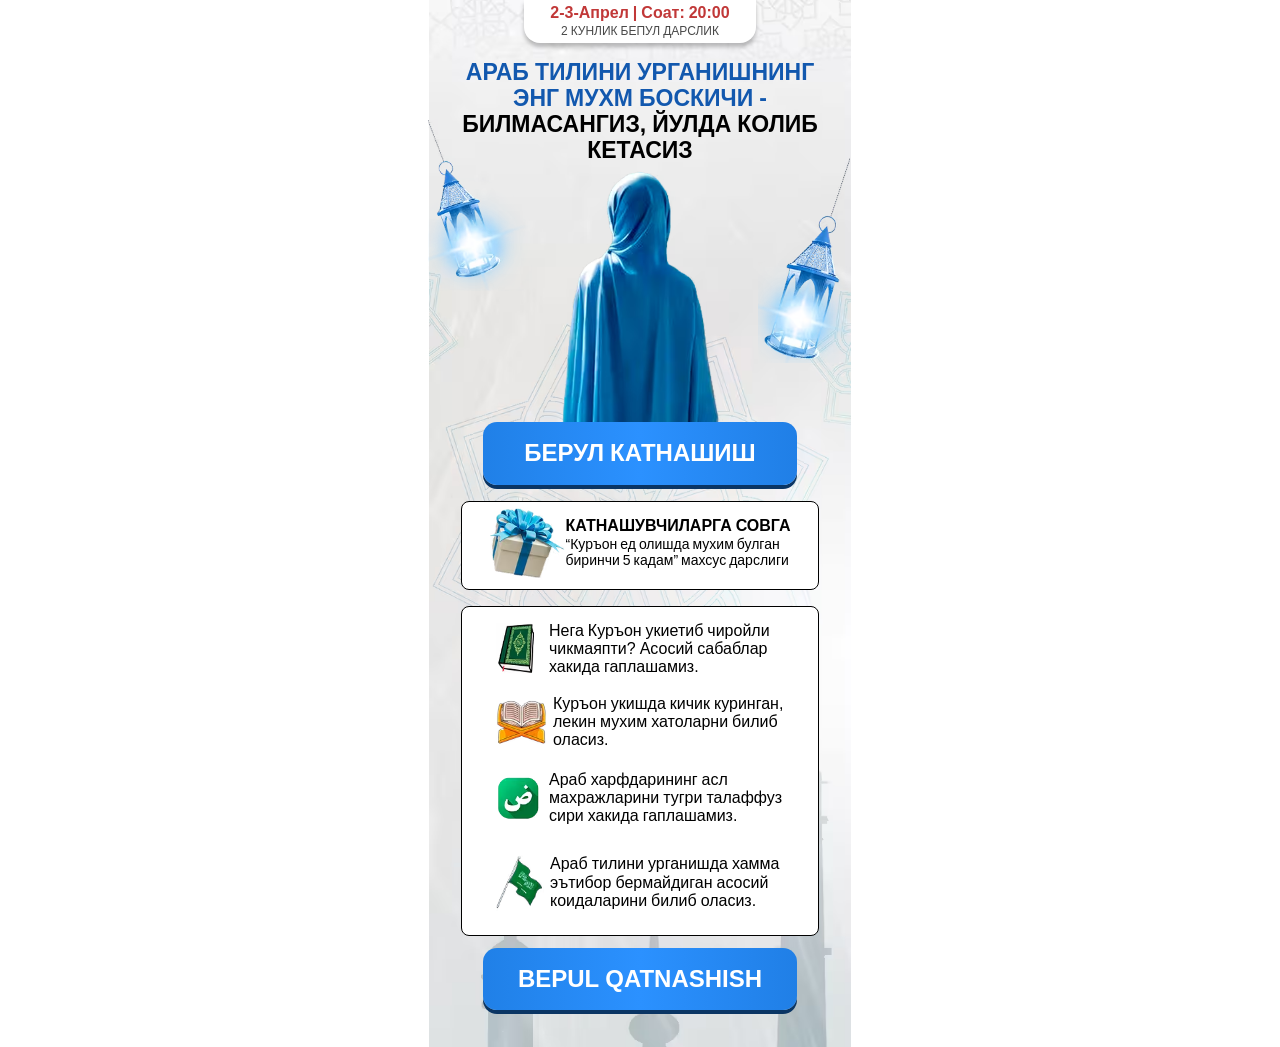
==== a/index.html @ 6ecf88d1 "push" ====
<!DOCTYPE html>
<html lang="uz">

<head>
    <meta charset="UTF-8">
    <meta name="viewport" content="width=device-width, initial-scale=1.0">
    <title>Tahsiyn</title>
    <style>
      * { margin: 0; padding: 0; box-sizing: border-box; } html, body { overflow-x: hidden; } .hero { padding-top: 0; } .hero__container { max-width: 422px; margin: 0 auto; padding: 0 16px; position: relative; background-image: url(../images/bg.avif); background-repeat: no-repeat; background-size: cover; background-position: center; padding-bottom: 21px; display: flex; flex-direction: column; align-items: center; justify-content: center; } .hero__top { display: flex; flex-direction: column; align-items: center; justify-content: center; max-width: 232px; width: 100%; border-radius: 0 0 16px 16px; background-color: white; box-shadow: 0px 4px 4px 0px #00000040; padding: 5px 0 6px 0; margin-bottom: 17px; margin-left: auto; margin-right: auto; } .hero__top-text { font-family: Roboto, sans-serif; font-weight: 600; font-size: 16px; line-height: 100%; margin-bottom: 4px; color: #C13838; } .hero__top-subtext { font-family: Roboto, sans-serif; font-weight: 400; font-size: 12px; line-height: 100%; color: #484848; } .hero__title { font-family: Roboto, sans-serif; font-weight: 600; font-size: clamp(18.5px, 5.8vw, 23px); margin-bottom: 5px; line-height: 113%; text-align: center; } .hero__title span { color: #1258AE; } .hero__images { max-width: 165px; width: 100%; height: auto; margin: 0 auto; display: flex; } .hero__iconBg { position: relative; } .hero__iconBg2 { position: absolute; right: 108px; top: -330px; } .hero__iconBg1 { position: absolute; left: 118px; top: -265px; } .hero__btn { max-width: 314px; width: 100%; border-radius: 14px; background: linear-gradient(90deg, #2080E7 0%, #2B91FF 50%, #207FE6 100%); padding: 18px 0 17px 0; box-shadow: 0px 4px 0px 0px #0A3564; color: white; font-family: Roboto, sans-serif; font-weight: 600; font-size: 24px; line-height: 113%; margin-left: auto; margin-right: auto; display: flex; align-items: center; justify-content: center; text-align: center; border: none; cursor: pointer; margin-bottom: 16px; } .hero__gift { max-width: 358px; width: 100%; background-color: white; border: 0.5px solid #000000; border-radius: 8px; margin-bottom: 16px; padding: 5px 0 9px 0; display: flex; align-items: center; justify-content: center; } .hero__gift img { max-width: clamp(65px, 20vw, 76px); width: 100%; height: auto; } .hero__gift-info h2 { font-family: Roboto, sans-serif; font-weight: 600; font-size: clamp(13.5px, 4.3vw, 16px); line-height: 113%; margin-bottom: 2px; } .hero__gift-info p { font-family: Roboto, sans-serif; font-weight: 400; font-size: clamp(12px, 4vw, 14px); line-height: 113%; } .hero__nav { max-width: 358px; width: 100%; background-color: white; border: 0.5px solid #000000; border-radius: 8px; padding: 15px 25px 24px 34px; margin-bottom: 12px; } .hero__nav li { display: flex; align-items: center; gap: 6px; } .hero__nav li p { font-family: Roboto, sans-serif; font-weight: 400; font-size: clamp(14px, 4.5vw, 16px); line-height: 113%; } @media (max-width:350px) { .hero__nav { padding: 15px 0 24px 10px; } .hero__iconBg1 { left: 100px; } .hero__iconBg2 { right: 90px; } }
    </style>
    <link rel="stylesheet" href="../css/main.css" media="print" onload="this.media='all'" />
    <noscript>
        <link rel="stylesheet" href="../css/main.css" />
    </noscript>
</head>

<body>

    <main>
        <section class="hero">
            <div class="hero__container">
                <div class="hero__top">
                    <p class="hero__top-text">2-3-Апрел  |  Соат: 20:00</p>
                    <p class="hero__top-subtext">2 КУНЛИК БЕПУЛ ДАРСЛИК</p>
                </div>

                <h1 class="hero__title"><span>АРАБ ТИЛИНИ УРГАНИШНИНГ <br> ЭНГ МУХМ БОСКИЧИ -</span> <br> БИЛМАСАНГИЗ, ЙУЛДА КОЛИБ <br> КЕТАСИЗ</h1>
                <img class="hero__images" src="../images/speaker.avif" loading="lazy" decoding="async" width="309"
                    height="309" alt="speaker">

                <div class="hero__iconBg">
                    <img class="hero__iconBg2" src="../images/2.avif" width="104" height="199" loading="lazy"
                        decoding="async" alt="icon">
                    <img class="hero__iconBg1" src="../images/1.avif" width="92" height="206" loading="lazy"
                        decoding="async" alt="icon">
                </div>

                <button class="hero__btn">БЕРУЛ КАТНАШИШ</button>

                <div class="hero__gift">
                    <img src="../images/gift.avif" loading="lazy" decoding="async" width="76" height="73" alt="gift">
                    <div class="hero__gift-info">
                        <h2>КАТНАШУВЧИЛАРГА СОВГА</h2>
                        <p>“Куръон ед олишда мухим булган <br> биринчи 5 кадам” махсус дарслиги  </p>
                    </div>
                </div>

                <ul class="hero__nav">
                    <li style="margin-bottom: 19px; gap: 11px;">
                        <img src="../images/info/1.avif" loading="lazy" decoding="async" width="42" height="51"
                            alt="icon">
                        <p>Нега Куръон укиетиб чиройли <br> чикмаяпти? Асосий сабаблар <br> хакида гаплашамиз.</p>
                    </li>
                    <li style="margin-bottom: 22px;">
                        <img src="../images/info/2.avif" loading="lazy" decoding="async" width="51" height="45"
                            alt="icon">
                        <p>Куръон укишда кичик куринган, <br> лекин мухим хатоларни билиб <br> оласиз.</p>
                    </li>
                    <li style="margin-bottom: 29px; gap: 8px;">
                        <img src="../images/info/3.avif" loading="lazy" decoding="async" width="45" height="44"
                            alt="icon">
                        <p>Араб харфдарининг асл <br> махражларини тугри талаффуз <br> сири хакида гаплашамиз.</p>
                    </li>
                    <li>
                        <img src="../images/info/4.avif" loading="lazy" decoding="async" width="48" height="56"
                            alt="icon">
                        <p>Араб тилини урганишда хамма <br> эътибор бермайдиган асосий <br>  коидаларини билиб оласиз.
                        </p>
                    </li>
                </ul>

                <button class="hero__btn">BEPUL QATNASHISH</button>
            </div>
        </section>
    </main>

</body>

</html>
---- css/main.css ----
@font-face {
    font-family: "Roboto";
    src: url("../font/roboto-vietnamese-400-normal.woff2");
    font-weight: 400;
    font-display: swap;
}

@font-face {
    font-family: "Roboto";
    src: url("../font/roboto-vietnamese-600-normal.woff2");
    font-weight: 600;
    font-display: swap;
}
---- css/main.css ----
@font-face {
    font-family: "Roboto";
    src: url("../font/roboto-vietnamese-400-normal.woff2");
    font-weight: 400;
    font-display: swap;
}

@font-face {
    font-family: "Roboto";
    src: url("../font/roboto-vietnamese-600-normal.woff2");
    font-weight: 600;
    font-display: swap;
}
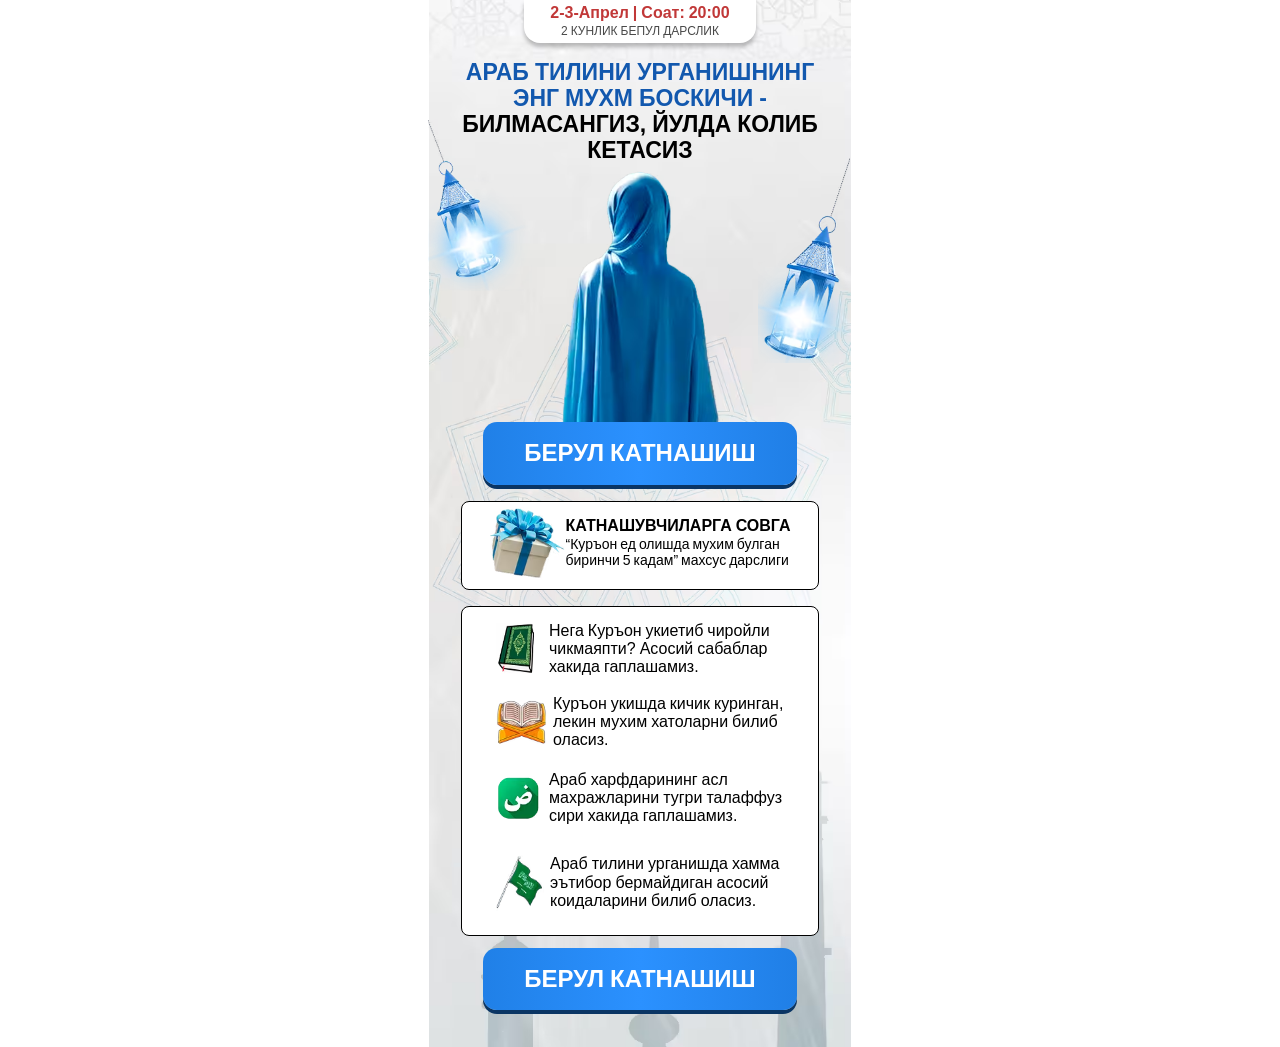
==== commit 8cd957ff: "push" ====
--- a/a/index.html
+++ b/a/index.html
@@ -6,11 +6,11 @@
     <meta name="viewport" content="width=device-width, initial-scale=1.0">
     <title>Tahsiyn</title>
     <style>
-      * { margin: 0; padding: 0; box-sizing: border-box; } html, body { overflow-x: hidden; } .hero { padding-top: 0; } .hero__container { max-width: 422px; margin: 0 auto; padding: 0 16px; position: relative; background-image: url(../images/bg.avif); background-repeat: no-repeat; background-size: cover; background-position: center; padding-bottom: 21px; display: flex; flex-direction: column; align-items: center; justify-content: center; } .hero__top { display: flex; flex-direction: column; align-items: center; justify-content: center; max-width: 232px; width: 100%; border-radius: 0 0 16px 16px; background-color: white; box-shadow: 0px 4px 4px 0px #00000040; padding: 5px 0 6px 0; margin-bottom: 17px; margin-left: auto; margin-right: auto; } .hero__top-text { font-family: Roboto, sans-serif; font-weight: 600; font-size: 16px; line-height: 100%; margin-bottom: 4px; color: #C13838; } .hero__top-subtext { font-family: Roboto, sans-serif; font-weight: 400; font-size: 12px; line-height: 100%; color: #484848; } .hero__title { font-family: Roboto, sans-serif; font-weight: 600; font-size: clamp(18.5px, 5.8vw, 23px); margin-bottom: 5px; line-height: 113%; text-align: center; } .hero__title span { color: #1258AE; } .hero__images { max-width: 165px; width: 100%; height: auto; margin: 0 auto; display: flex; } .hero__iconBg { position: relative; } .hero__iconBg2 { position: absolute; right: 108px; top: -330px; } .hero__iconBg1 { position: absolute; left: 118px; top: -265px; } .hero__btn { max-width: 314px; width: 100%; border-radius: 14px; background: linear-gradient(90deg, #2080E7 0%, #2B91FF 50%, #207FE6 100%); padding: 18px 0 17px 0; box-shadow: 0px 4px 0px 0px #0A3564; color: white; font-family: Roboto, sans-serif; font-weight: 600; font-size: 24px; line-height: 113%; margin-left: auto; margin-right: auto; display: flex; align-items: center; justify-content: center; text-align: center; border: none; cursor: pointer; margin-bottom: 16px; } .hero__gift { max-width: 358px; width: 100%; background-color: white; border: 0.5px solid #000000; border-radius: 8px; margin-bottom: 16px; padding: 5px 0 9px 0; display: flex; align-items: center; justify-content: center; } .hero__gift img { max-width: clamp(65px, 20vw, 76px); width: 100%; height: auto; } .hero__gift-info h2 { font-family: Roboto, sans-serif; font-weight: 600; font-size: clamp(13.5px, 4.3vw, 16px); line-height: 113%; margin-bottom: 2px; } .hero__gift-info p { font-family: Roboto, sans-serif; font-weight: 400; font-size: clamp(12px, 4vw, 14px); line-height: 113%; } .hero__nav { max-width: 358px; width: 100%; background-color: white; border: 0.5px solid #000000; border-radius: 8px; padding: 15px 25px 24px 34px; margin-bottom: 12px; } .hero__nav li { display: flex; align-items: center; gap: 6px; } .hero__nav li p { font-family: Roboto, sans-serif; font-weight: 400; font-size: clamp(14px, 4.5vw, 16px); line-height: 113%; } @media (max-width:350px) { .hero__nav { padding: 15px 0 24px 10px; } .hero__iconBg1 { left: 100px; } .hero__iconBg2 { right: 90px; } }
+      * { margin: 0; padding: 0; box-sizing: border-box; } html, body { overflow-x: hidden; } .hero { padding-top: 0; } .hero__container { max-width: 422px; margin: 0 auto; padding: 0 16px; position: relative; background-image: url(../images/bg.avif); background-repeat: no-repeat; background-size: cover; background-position: center; padding-bottom: 21px; display: flex; flex-direction: column; align-items: center; justify-content: center; } .hero__top { display: flex; flex-direction: column; align-items: center; justify-content: center; max-width: 232px; width: 100%; border-radius: 0 0 16px 16px; background-color: white; box-shadow: 0px 4px 4px 0px #00000040; padding: 5px 0 6px 0; margin-bottom: 17px; margin-left: auto; margin-right: auto; } .hero__top-text { font-family: Roboto, sans-serif; font-weight: 600; font-size: 16px; line-height: 100%; margin-bottom: 4px; color: #C13838; } .hero__top-subtext { font-family: Roboto, sans-serif; font-weight: 400; font-size: 12px; line-height: 100%; color: #484848; } .hero__title { font-family: Roboto, sans-serif; font-weight: 600; font-size: clamp(18.5px, 5.8vw, 23px); margin-bottom: 5px; line-height: 113%; text-align: center; } .hero__title span { color: #1258AE; } .hero__images { max-width: 165px; width: 100%; height: auto; margin: 0 auto; display: flex; } .hero__iconBg { position: relative; } .hero__iconBg2 { position: absolute; right: 108px; top: -330px; } .hero__iconBg1 { position: absolute; left: 118px; top: -265px; } .hero__btn {text-decoration: none; max-width: 314px; width: 100%; border-radius: 14px; background: linear-gradient(90deg, #2080E7 0%, #2B91FF 50%, #207FE6 100%); padding: 18px 0 17px 0; box-shadow: 0px 4px 0px 0px #0A3564; color: white; font-family: Roboto, sans-serif; font-weight: 600; font-size: 24px; line-height: 113%; margin-left: auto; margin-right: auto; display: flex; align-items: center; justify-content: center; text-align: center; border: none; cursor: pointer; margin-bottom: 16px; } .hero__gift { max-width: 358px; width: 100%; background-color: white; border: 0.5px solid #000000; border-radius: 8px; margin-bottom: 16px; padding: 5px 0 9px 0; display: flex; align-items: center; justify-content: center; } .hero__gift img { max-width: clamp(65px, 20vw, 76px); width: 100%; height: auto; } .hero__gift-info h2 { font-family: Roboto, sans-serif; font-weight: 600; font-size: clamp(13.5px, 4.3vw, 16px); line-height: 113%; margin-bottom: 2px; } .hero__gift-info p { font-family: Roboto, sans-serif; font-weight: 400; font-size: clamp(12px, 4vw, 14px); line-height: 113%; } .hero__nav { max-width: 358px; width: 100%; background-color: white; border: 0.5px solid #000000; border-radius: 8px; padding: 15px 25px 24px 34px; margin-bottom: 12px; } .hero__nav li { display: flex; align-items: center; gap: 6px; } .hero__nav li p { font-family: Roboto, sans-serif; font-weight: 400; font-size: clamp(14px, 4.5vw, 16px); line-height: 113%; } @media (max-width:350px) { .hero__nav { padding: 15px 0 24px 10px; } .hero__iconBg1 { left: 100px; } .hero__iconBg2 { right: 90px; } }
     </style>
-    <link rel="stylesheet" href="../css/main.css" media="print" onload="this.media='all'" />
+    <link rel="stylesheet" href="/css/main.css" media="print" onload="this.media='all'" />
     <noscript>
-        <link rel="stylesheet" href="../css/main.css" />
+        <link rel="stylesheet" href="/css/main.css" />
     </noscript>
 </head>
 
@@ -35,7 +35,9 @@
                         decoding="async" alt="icon">
                 </div>
 
-                <button class="hero__btn">БЕРУЛ КАТНАШИШ</button>
+                <a class="hero__btn registerBtn" href="https://t.me/+tXBw5PkbCcplZTFk">
+                    БЕРУЛ КАТНАШИШ
+                </a>
 
                 <div class="hero__gift">
                     <img src="../images/gift.avif" loading="lazy" decoding="async" width="76" height="73" alt="gift">
@@ -69,11 +71,35 @@
                     </li>
                 </ul>
 
-                <button class="hero__btn">BEPUL QATNASHISH</button>
+                <a class="hero__btn registerBtn" href="https://t.me/+tXBw5PkbCcplZTFk">
+                    БЕРУЛ КАТНАШИШ
+                </a>
             </div>
         </section>
     </main>
 
+
+    <script defer>
+        document.addEventListener("DOMContentLoaded", (() => { document.querySelectorAll(".registerBtn").forEach((e => { e.addEventListener("click", (() => { "function" == typeof fbq && fbq("track", "CompleteRegistration") })) })) }));
+    </script>
+
+    <!-- Meta Pixel Code -->
+<script defer>
+    !function(f,b,e,v,n,t,s)
+    {if(f.fbq)return;n=f.fbq=function(){n.callMethod?
+    n.callMethod.apply(n,arguments):n.queue.push(arguments)};
+    if(!f._fbq)f._fbq=n;n.push=n;n.loaded=!0;n.version='2.0';
+    n.queue=[];t=b.createElement(e);t.async=!0;
+    t.src=v;s=b.getElementsByTagName(e)[0];
+    s.parentNode.insertBefore(t,s)}(window, document,'script',
+    'https://connect.facebook.net/en_US/fbevents.js');
+    fbq('init', '894918336773908');
+    fbq('track', 'PageView');
+    </script>
+    <noscript><img height="1" width="1" style="display:none"
+    src="https://www.facebook.com/tr?id=894918336773908&ev=PageView&noscript=1"
+    /></noscript>
+    <!-- End Meta Pixel Code -->
 </body>
 
 </html>
--- a/css/main.css
+++ b/css/main.css
@@ -1,13 +1 @@
-@font-face {
-    font-family: "Roboto";
-    src: url("../font/roboto-vietnamese-400-normal.woff2");
-    font-weight: 400;
-    font-display: swap;
-}
-
-@font-face {
-    font-family: "Roboto";
-    src: url("../font/roboto-vietnamese-600-normal.woff2");
-    font-weight: 600;
-    font-display: swap;
-}+@font-face { font-family: "Roboto"; src: url("../font/roboto-vietnamese-400-normal.woff2"); font-weight: 400; font-display: swap; } @font-face { font-family: "Roboto"; src: url("../font/roboto-vietnamese-600-normal.woff2"); font-weight: 600; font-display: swap; }
--- a/css/main.css
+++ b/css/main.css
@@ -1,13 +1 @@
-@font-face {
-    font-family: "Roboto";
-    src: url("../font/roboto-vietnamese-400-normal.woff2");
-    font-weight: 400;
-    font-display: swap;
-}
-
-@font-face {
-    font-family: "Roboto";
-    src: url("../font/roboto-vietnamese-600-normal.woff2");
-    font-weight: 600;
-    font-display: swap;
-}+@font-face { font-family: "Roboto"; src: url("../font/roboto-vietnamese-400-normal.woff2"); font-weight: 400; font-display: swap; } @font-face { font-family: "Roboto"; src: url("../font/roboto-vietnamese-600-normal.woff2"); font-weight: 600; font-display: swap; }
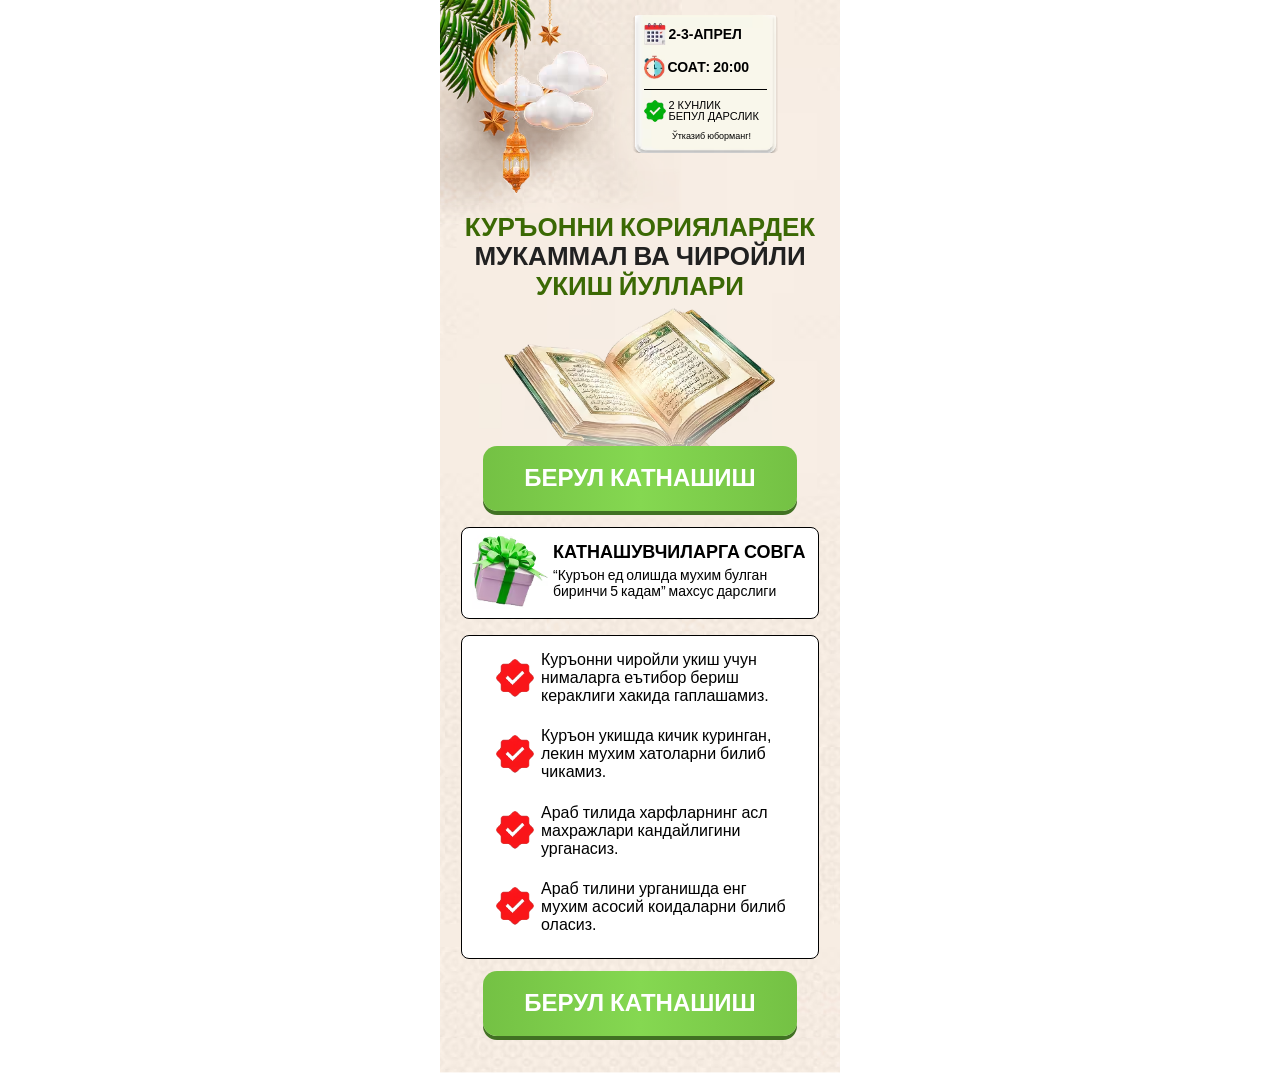
==== commit 4ee64596: "push" ====
--- a/a/index.html
+++ b/a/index.html
@@ -6,7 +6,7 @@
     <meta name="viewport" content="width=device-width, initial-scale=1.0">
     <title>Tahsiyn</title>
     <style>
-      * { margin: 0; padding: 0; box-sizing: border-box; } html, body { overflow-x: hidden; } .hero { padding-top: 0; } .hero__container { max-width: 422px; margin: 0 auto; padding: 0 16px; position: relative; background-image: url(../images/bg.avif); background-repeat: no-repeat; background-size: cover; background-position: center; padding-bottom: 21px; display: flex; flex-direction: column; align-items: center; justify-content: center; } .hero__top { display: flex; flex-direction: column; align-items: center; justify-content: center; max-width: 232px; width: 100%; border-radius: 0 0 16px 16px; background-color: white; box-shadow: 0px 4px 4px 0px #00000040; padding: 5px 0 6px 0; margin-bottom: 17px; margin-left: auto; margin-right: auto; } .hero__top-text { font-family: Roboto, sans-serif; font-weight: 600; font-size: 16px; line-height: 100%; margin-bottom: 4px; color: #C13838; } .hero__top-subtext { font-family: Roboto, sans-serif; font-weight: 400; font-size: 12px; line-height: 100%; color: #484848; } .hero__title { font-family: Roboto, sans-serif; font-weight: 600; font-size: clamp(18.5px, 5.8vw, 23px); margin-bottom: 5px; line-height: 113%; text-align: center; } .hero__title span { color: #1258AE; } .hero__images { max-width: 165px; width: 100%; height: auto; margin: 0 auto; display: flex; } .hero__iconBg { position: relative; } .hero__iconBg2 { position: absolute; right: 108px; top: -330px; } .hero__iconBg1 { position: absolute; left: 118px; top: -265px; } .hero__btn {text-decoration: none; max-width: 314px; width: 100%; border-radius: 14px; background: linear-gradient(90deg, #2080E7 0%, #2B91FF 50%, #207FE6 100%); padding: 18px 0 17px 0; box-shadow: 0px 4px 0px 0px #0A3564; color: white; font-family: Roboto, sans-serif; font-weight: 600; font-size: 24px; line-height: 113%; margin-left: auto; margin-right: auto; display: flex; align-items: center; justify-content: center; text-align: center; border: none; cursor: pointer; margin-bottom: 16px; } .hero__gift { max-width: 358px; width: 100%; background-color: white; border: 0.5px solid #000000; border-radius: 8px; margin-bottom: 16px; padding: 5px 0 9px 0; display: flex; align-items: center; justify-content: center; } .hero__gift img { max-width: clamp(65px, 20vw, 76px); width: 100%; height: auto; } .hero__gift-info h2 { font-family: Roboto, sans-serif; font-weight: 600; font-size: clamp(13.5px, 4.3vw, 16px); line-height: 113%; margin-bottom: 2px; } .hero__gift-info p { font-family: Roboto, sans-serif; font-weight: 400; font-size: clamp(12px, 4vw, 14px); line-height: 113%; } .hero__nav { max-width: 358px; width: 100%; background-color: white; border: 0.5px solid #000000; border-radius: 8px; padding: 15px 25px 24px 34px; margin-bottom: 12px; } .hero__nav li { display: flex; align-items: center; gap: 6px; } .hero__nav li p { font-family: Roboto, sans-serif; font-weight: 400; font-size: clamp(14px, 4.5vw, 16px); line-height: 113%; } @media (max-width:350px) { .hero__nav { padding: 15px 0 24px 10px; } .hero__iconBg1 { left: 100px; } .hero__iconBg2 { right: 90px; } }
+       * { margin: 0; padding: 0; box-sizing: border-box; } html, body { overflow-x: hidden; } .hero { padding-top: 0; } .hero__container { max-width: 400px; margin: 0 auto; padding: 0 16px; position: relative; background-image: url(../images/bg.avif); background-repeat: no-repeat; background-size: cover; background-position: center; padding-bottom: 21px; display: flex; flex-direction: column; align-items: center; justify-content: center; } .hero__top { position: relative; } .hero__top img { position: absolute; right: -41px; top: 0; } .hero__top-card { max-width: 149px; width: 100%; padding: 8px 0 12px 13px; background-image: url(../images/heroBg.avif); background-repeat: no-repeat; background-position: center; background-size: cover; border-radius: 8px; position: relative; z-index: 3; margin-top: 15px; margin-bottom: 60px; display: flex; flex-direction: column; gap: 10px; margin-left: 130px; } .hero__top-card p { font-family: Roboto, sans-serif; font-weight: 400; font-size: 9px; line-height: 100%; text-align: center; } .line { max-width: 123px; width: 100%; height: 1px; background-color: black; } .hero__top-min { display: flex; align-items: center; gap: 3px; } .hero__top-min p { font-family: Roboto, sans-serif; font-weight: 600; font-size: 14px; line-height: 100%; } .hero__title { font-family: Roboto, sans-serif; font-weight: 700; font-size: clamp(21px, 6.6vw, 26px); margin-bottom: 3px; line-height: 113%; text-align: center; color: #212121; } .hero__title span { color: #3B6904; } .hero__images { max-width: 275px; width: 100%; height: auto; margin: 0 auto; display: flex; } .hero__btn {text-decoration: none; max-width: 314px; width: 100%; border-radius: 14px; padding: 19px 0; background: linear-gradient(90deg, #74C144 0%, #85D851 50%, #74C144 100%); box-shadow: 0px 4px 0px 0px #417123; color: white; font-family: Roboto, sans-serif; font-weight: 600; font-size: 24px; line-height: 113%; margin-left: auto; margin-right: auto; display: flex; align-items: center; justify-content: center; text-align: center; border: none; cursor: pointer; margin-bottom: 16px; } .hero__gift { max-width: 358px; width: 100%; background-color: white; border: 0.5px solid #000000; border-radius: 8px; margin-bottom: 16px; padding: 5px 0 9px 0; padding-left: 10px; gap: 5px; display: flex; align-items: center; justify-content: center; } .hero__gift img { max-width: clamp(65px, 20vw, 76px); width: 100%; height: auto; } .hero__gift-info h2 { font-family: Roboto, sans-serif; font-weight: 600; font-size: clamp(13.5px, 4.3vw, 18px); line-height: 113%; margin-bottom: 6px; } .hero__gift-info p { font-family: Roboto, sans-serif; font-weight: 400; font-size: clamp(12px, 4vw, 14px); line-height: 113%; } .hero__nav { max-width: 358px; width: 100%; background-color: white; border: 0.5px solid #000000; border-radius: 8px; padding: 15px 25px 24px 34px; margin-bottom: 12px; display: flex; flex-direction: column; gap: 22px; } .hero__nav li { display: flex; align-items: center; gap: 7px; } .hero__nav li p { font-family: Roboto, sans-serif; font-weight: 400; font-size: clamp(14px, 4.5vw, 16px); line-height: 113%; } @media (max-width:350px) { .hero__nav { padding: 15px 0 24px 10px; } .hero__iconBg1 { left: 100px; } .hero__iconBg2 { right: 90px; } .hero__gift { gap: 0; } }
     </style>
     <link rel="stylesheet" href="/css/main.css" media="print" onload="this.media='all'" />
     <noscript>
@@ -20,22 +20,39 @@
         <section class="hero">
             <div class="hero__container">
                 <div class="hero__top">
-                    <p class="hero__top-text">2-3-Апрел  |  Соат: 20:00</p>
-                    <p class="hero__top-subtext">2 КУНЛИК БЕПУЛ ДАРСЛИК</p>
+                    <img src="../images/top.avif" loading="lazy" decoding="async" width="241" height="237" alt="logo">
+                </div>
+                <div class="hero__top-card">
+                    <div class="hero__top-min">
+                        <img src="../images/calendar.avif" loading="lazy" decoding="async" width="22" height="22"
+                            alt="calendar">
+                        <p>2-3-АПРЕЛ</p>
+                    </div>
+                    <div class="hero__top-min">
+                        <img src="../images/clock.avif" loading="lazy" decoding="async" width="21" height="24"
+                            alt="calendar">
+                        <p>СОАТ: 20:00</p>
+                    </div>
+
+                    <div class="line"></div>
+
+                    <div class="hero__top-min">
+                        <img src="../images/verfiyTop.avif" loading="lazy" decoding="async" width="22" height="22"
+                            alt="calendar">
+                        <p
+                            style="font-size: 11px; font-weight: 400; font-family: Roboto, sans-serif; text-align: start; line-height: 100%;">
+                            2 КУНЛИК <br> БЕПУЛ ДАРСЛИК</p>
+                    </div>
+                    <p>Ўтказиб юборманг!</p>
                 </div>
 
-                <h1 class="hero__title"><span>АРАБ ТИЛИНИ УРГАНИШНИНГ <br> ЭНГ МУХМ БОСКИЧИ -</span> <br> БИЛМАСАНГИЗ, ЙУЛДА КОЛИБ <br> КЕТАСИЗ</h1>
-                <img class="hero__images" src="../images/speaker.avif" loading="lazy" decoding="async" width="309"
-                    height="309" alt="speaker">
+                <h1 class="hero__title">
+                    <span>КУРЪОННИ КОРИЯЛАРДЕК</span> <br> МУКАММАЛ ВА ЧИРОЙЛИ <br> <span>УКИШ ЙУЛЛАРИ</span>
+                </h1>
+                <img class="hero__images" src="../images/mainImg.avif" loading="lazy" decoding="async" width="275"
+                    height="142" alt="speaker">
 
-                <div class="hero__iconBg">
-                    <img class="hero__iconBg2" src="../images/2.avif" width="104" height="199" loading="lazy"
-                        decoding="async" alt="icon">
-                    <img class="hero__iconBg1" src="../images/1.avif" width="92" height="206" loading="lazy"
-                        decoding="async" alt="icon">
-                </div>
-
-                <a class="hero__btn registerBtn" href="https://t.me/+tXBw5PkbCcplZTFk">
+                <a class="hero__btn registerBtn" href="../thankYou.html">
                     БЕРУЛ КАТНАШИШ
                 </a>
 
@@ -43,63 +60,61 @@
                     <img src="../images/gift.avif" loading="lazy" decoding="async" width="76" height="73" alt="gift">
                     <div class="hero__gift-info">
                         <h2>КАТНАШУВЧИЛАРГА СОВГА</h2>
-                        <p>“Куръон ед олишда мухим булган <br> биринчи 5 кадам” махсус дарслиги  </p>
+                        <p>“Куръон ед олишда мухим булган биринчи 5 кадам” махсус дарслиги</p>
                     </div>
                 </div>
 
                 <ul class="hero__nav">
-                    <li style="margin-bottom: 19px; gap: 11px;">
-                        <img src="../images/info/1.avif" loading="lazy" decoding="async" width="42" height="51"
+                    <li>
+                        <img src="../images/verfiy.avif" loading="lazy" decoding="async" width="38" height="39"
                             alt="icon">
-                        <p>Нега Куръон укиетиб чиройли <br> чикмаяпти? Асосий сабаблар <br> хакида гаплашамиз.</p>
-                    </li>
-                    <li style="margin-bottom: 22px;">
-                        <img src="../images/info/2.avif" loading="lazy" decoding="async" width="51" height="45"
-                            alt="icon">
-                        <p>Куръон укишда кичик куринган, <br> лекин мухим хатоларни билиб <br> оласиз.</p>
-                    </li>
-                    <li style="margin-bottom: 29px; gap: 8px;">
-                        <img src="../images/info/3.avif" loading="lazy" decoding="async" width="45" height="44"
-                            alt="icon">
-                        <p>Араб харфдарининг асл <br> махражларини тугри талаффуз <br> сири хакида гаплашамиз.</p>
+                        <p>Куръонни чиройли укиш учун <br> нималарга еътибор бериш <br> кераклиги хакида гаплашамиз.</p>
                     </li>
                     <li>
-                        <img src="../images/info/4.avif" loading="lazy" decoding="async" width="48" height="56"
+                        <img src="../images/verfiy.avif" loading="lazy" decoding="async" width="38" height="39"
                             alt="icon">
-                        <p>Араб тилини урганишда хамма <br> эътибор бермайдиган асосий <br>  коидаларини билиб оласиз.
+                        <p>Куръон укишда кичик куринган, <br> лекин мухим хатоларни билиб <br> чикамиз.</p>
+                    </li>
+                    <li>
+                        <img src="../images/verfiy.avif" loading="lazy" decoding="async" width="38" height="39"
+                            alt="icon">
+                        <p>Араб тилида харфларнинг асл <br> махражлари кандайлигини <br> урганасиз.</p>
+                    </li>
+                    <li>
+                        <img src="../images/verfiy.avif" loading="lazy" decoding="async" width="38" height="39"
+                            alt="icon">
+                        <p>Араб тилини урганишда енг <br> мухим асосий коидаларни билиб <br> оласиз.
                         </p>
                     </li>
                 </ul>
 
-                <a class="hero__btn registerBtn" href="https://t.me/+tXBw5PkbCcplZTFk">
+                <a class="hero__btn registerBtn" href="../thankYou.html">
                     БЕРУЛ КАТНАШИШ
                 </a>
             </div>
         </section>
     </main>
 
-
     <script defer>
         document.addEventListener("DOMContentLoaded", (() => { document.querySelectorAll(".registerBtn").forEach((e => { e.addEventListener("click", (() => { "function" == typeof fbq && fbq("track", "CompleteRegistration") })) })) }));
     </script>
-
     <!-- Meta Pixel Code -->
-<script defer>
-    !function(f,b,e,v,n,t,s)
-    {if(f.fbq)return;n=f.fbq=function(){n.callMethod?
-    n.callMethod.apply(n,arguments):n.queue.push(arguments)};
-    if(!f._fbq)f._fbq=n;n.push=n;n.loaded=!0;n.version='2.0';
-    n.queue=[];t=b.createElement(e);t.async=!0;
-    t.src=v;s=b.getElementsByTagName(e)[0];
-    s.parentNode.insertBefore(t,s)}(window, document,'script',
-    'https://connect.facebook.net/en_US/fbevents.js');
-    fbq('init', '894918336773908');
-    fbq('track', 'PageView');
-    </script>
-    <noscript><img height="1" width="1" style="display:none"
-    src="https://www.facebook.com/tr?id=894918336773908&ev=PageView&noscript=1"
-    /></noscript>
-    <!-- End Meta Pixel Code -->
+    <script defer>
+        !function(f,b,e,v,n,t,s)
+        {if(f.fbq)return;n=f.fbq=function(){n.callMethod?
+        n.callMethod.apply(n,arguments):n.queue.push(arguments)};
+        if(!f._fbq)f._fbq=n;n.push=n;n.loaded=!0;n.version='2.0';
+        n.queue=[];t=b.createElement(e);t.async=!0;
+        t.src=v;s=b.getElementsByTagName(e)[0];
+        s.parentNode.insertBefore(t,s)}(window, document,'script',
+        'https://connect.facebook.net/en_US/fbevents.js');
+        fbq('init', '894918336773908');
+        fbq('track', 'PageView');
+        </script>
+        <noscript><img height="1" width="1" style="display:none"
+        src="https://www.facebook.com/tr?id=894918336773908&ev=PageView&noscript=1"
+        /></noscript>
+        <!-- End Meta Pixel Code -->
 </body>
 
 </html>
--- a/css/main.css
+++ b/css/main.css
@@ -1 +1,20 @@
-@font-face { font-family: "Roboto"; src: url("../font/roboto-vietnamese-400-normal.woff2"); font-weight: 400; font-display: swap; } @font-face { font-family: "Roboto"; src: url("../font/roboto-vietnamese-600-normal.woff2"); font-weight: 600; font-display: swap; }+@font-face {
+    font-family: "Roboto";
+    src: url("../font/roboto-vietnamese-400-normal.woff2");
+    font-weight: 400;
+    font-display: swap;
+}
+
+@font-face {
+    font-family: "Roboto";
+    src: url("../font/roboto-vietnamese-600-normal.woff2");
+    font-weight: 600;
+    font-display: swap;
+}
+
+@font-face {
+    font-family: "Bebas Neue";
+    src: url("../font/BebasNeue-Regular.subset-AZa-z-0-9-punct-percent.woff2");
+    font-weight: 400;
+    font-display: swap;
+}
--- a/css/main.css
+++ b/css/main.css
@@ -1 +1,20 @@
-@font-face { font-family: "Roboto"; src: url("../font/roboto-vietnamese-400-normal.woff2"); font-weight: 400; font-display: swap; } @font-face { font-family: "Roboto"; src: url("../font/roboto-vietnamese-600-normal.woff2"); font-weight: 600; font-display: swap; }+@font-face {
+    font-family: "Roboto";
+    src: url("../font/roboto-vietnamese-400-normal.woff2");
+    font-weight: 400;
+    font-display: swap;
+}
+
+@font-face {
+    font-family: "Roboto";
+    src: url("../font/roboto-vietnamese-600-normal.woff2");
+    font-weight: 600;
+    font-display: swap;
+}
+
+@font-face {
+    font-family: "Bebas Neue";
+    src: url("../font/BebasNeue-Regular.subset-AZa-z-0-9-punct-percent.woff2");
+    font-weight: 400;
+    font-display: swap;
+}
